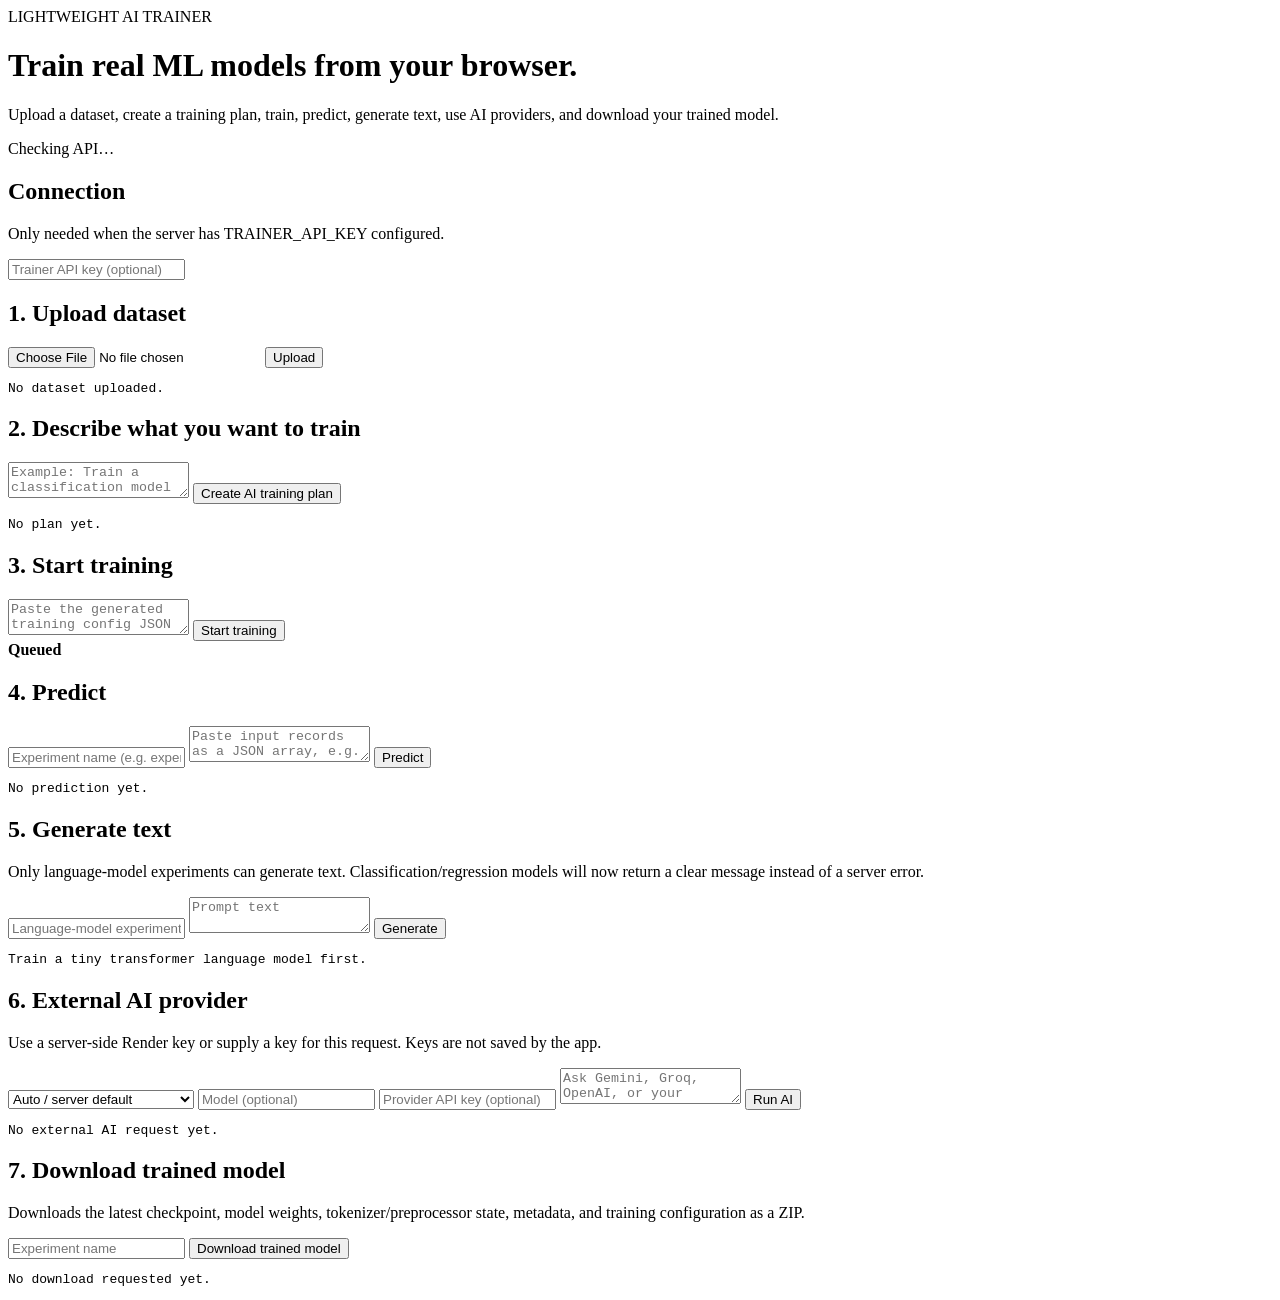
==== web-overrides/index.html @ 5c019776 "Add AI provider and model download UI" ====
<!doctype html>
<html lang="en">
<head>
  <meta charset="utf-8">
  <meta name="viewport" content="width=device-width,initial-scale=1">
  <title>Lightweight AI Trainer</title>
  <link rel="stylesheet" href="/styles.css">
</head>
<body>
  <header class="top">
    <div>
      <div class="eyebrow">LIGHTWEIGHT AI TRAINER</div>
      <h1>Train real ML models from your browser.</h1>
      <p class="sub">Upload a dataset, create a training plan, train, predict, generate text, use AI providers, and download your trained model.</p>
    </div>
    <span id="health" class="pill">Checking API…</span>
  </header>

  <main>
    <section class="card">
      <h2>Connection</h2>
      <p class="sub">Only needed when the server has TRAINER_API_KEY configured.</p>
      <input id="apiKey" type="password" autocomplete="off" placeholder="Trainer API key (optional)">
    </section>

    <section class="card">
      <h2>1. Upload dataset</h2>
      <div class="upload">
        <input id="dataset" type="file" accept=".csv,.tsv,.json,.jsonl,.txt">
        <button onclick="uploadDataset()">Upload</button>
      </div>
      <pre id="uploadResult">No dataset uploaded.</pre>
    </section>

    <section class="card">
      <h2>2. Describe what you want to train</h2>
      <textarea id="prompt" placeholder="Example: Train a classification model to predict the label column from the text column."></textarea>
      <button onclick="makePlan()">Create AI training plan</button>
      <pre id="planResult">No plan yet.</pre>
    </section>

    <section class="card">
      <h2>3. Start training</h2>
      <textarea id="config" placeholder="Paste the generated training config JSON here"></textarea>
      <button onclick="startTraining()">Start training</button>
      <div id="jobBox" class="job hidden">
        <div class="jobhead"><b id="jobStatus">Queued</b><span id="jobId"></span></div>
        <pre id="jobResult"></pre>
      </div>
    </section>

    <section class="card">
      <h2>4. Predict</h2>
      <input id="predictExperiment" type="text" placeholder="Experiment name (e.g. experiment)">
      <textarea id="predictRecords" placeholder='Paste input records as a JSON array, e.g. [{"text":"What is the largest planet?"}]'></textarea>
      <button onclick="runPrediction()">Predict</button>
      <pre id="predictResult">No prediction yet.</pre>
    </section>

    <section class="card">
      <h2>5. Generate text</h2>
      <p class="sub">Only language-model experiments can generate text. Classification/regression models will now return a clear message instead of a server error.</p>
      <input id="generateExperiment" type="text" placeholder="Language-model experiment name">
      <textarea id="generatePrompt" placeholder="Prompt text"></textarea>
      <button onclick="runGeneration()">Generate</button>
      <pre id="generateResult">Train a tiny transformer language model first.</pre>
    </section>

    <section class="card">
      <h2>6. External AI provider</h2>
      <p class="sub">Use a server-side Render key or supply a key for this request. Keys are not saved by the app.</p>
      <select id="aiProvider">
        <option value="auto">Auto / server default</option>
        <option value="gemini">Google Gemini</option>
        <option value="groq">Groq</option>
        <option value="openai">OpenAI</option>
        <option value="custom">Custom OpenAI-compatible</option>
      </select>
      <input id="aiModel" type="text" placeholder="Model (optional)">
      <input id="aiKey" type="password" autocomplete="off" placeholder="Provider API key (optional)">
      <textarea id="aiPrompt" placeholder="Ask Gemini, Groq, OpenAI, or your compatible provider anything..."></textarea>
      <button onclick="runAI()">Run AI</button>
      <pre id="aiResult">No external AI request yet.</pre>
    </section>

    <section class="card">
      <h2>7. Download trained model</h2>
      <p class="sub">Downloads the latest checkpoint, model weights, tokenizer/preprocessor state, metadata, and training configuration as a ZIP.</p>
      <input id="downloadExperiment" type="text" placeholder="Experiment name">
      <button onclick="downloadModel()">Download trained model</button>
      <pre id="downloadResult">No download requested yet.</pre>
    </section>
  </main>
  <script src="/app.js"></script>
</body>
</html>
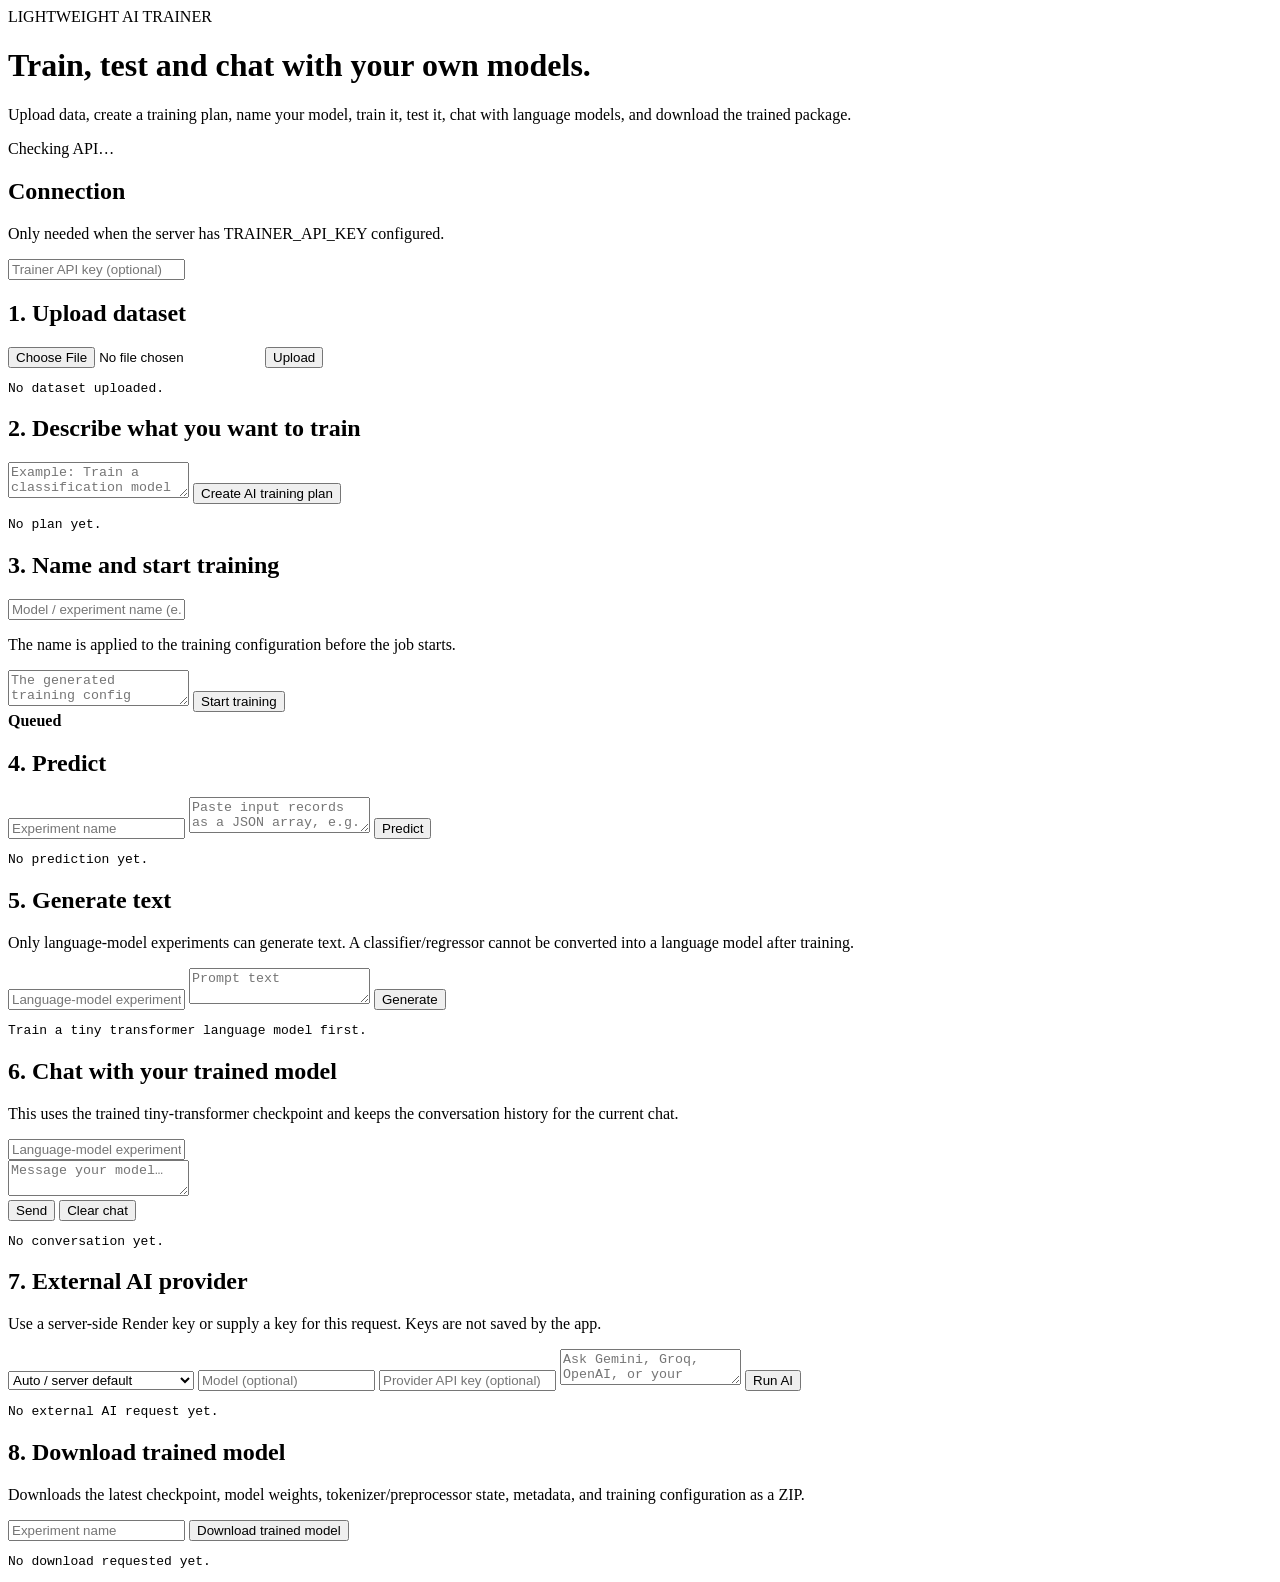
==== commit 0766854d: "Add model naming and trained-model chat UI" ====
--- a/web-overrides/index.html
+++ b/web-overrides/index.html
@@ -10,8 +10,8 @@
   <header class="top">
     <div>
       <div class="eyebrow">LIGHTWEIGHT AI TRAINER</div>
-      <h1>Train real ML models from your browser.</h1>
-      <p class="sub">Upload a dataset, create a training plan, train, predict, generate text, use AI providers, and download your trained model.</p>
+      <h1>Train, test and chat with your own models.</h1>
+      <p class="sub">Upload data, create a training plan, name your model, train it, test it, chat with language models, and download the trained package.</p>
     </div>
     <span id="health" class="pill">Checking API…</span>
   </header>
@@ -34,14 +34,16 @@
 
     <section class="card">
       <h2>2. Describe what you want to train</h2>
-      <textarea id="prompt" placeholder="Example: Train a classification model to predict the label column from the text column."></textarea>
+      <textarea id="prompt" placeholder="Example: Train a classification model to predict the label column from the text column. For a chatbot-style model, describe that you want conversational text generation."></textarea>
       <button onclick="makePlan()">Create AI training plan</button>
       <pre id="planResult">No plan yet.</pre>
     </section>
 
     <section class="card">
-      <h2>3. Start training</h2>
-      <textarea id="config" placeholder="Paste the generated training config JSON here"></textarea>
+      <h2>3. Name and start training</h2>
+      <input id="modelName" type="text" maxlength="120" placeholder="Model / experiment name (e.g. my-assistant-v1)">
+      <p class="sub">The name is applied to the training configuration before the job starts.</p>
+      <textarea id="config" placeholder="The generated training config appears here. You can review or edit it before training."></textarea>
       <button onclick="startTraining()">Start training</button>
       <div id="jobBox" class="job hidden">
         <div class="jobhead"><b id="jobStatus">Queued</b><span id="jobId"></span></div>
@@ -51,7 +53,7 @@
 
     <section class="card">
       <h2>4. Predict</h2>
-      <input id="predictExperiment" type="text" placeholder="Experiment name (e.g. experiment)">
+      <input id="predictExperiment" type="text" placeholder="Experiment name">
       <textarea id="predictRecords" placeholder='Paste input records as a JSON array, e.g. [{"text":"What is the largest planet?"}]'></textarea>
       <button onclick="runPrediction()">Predict</button>
       <pre id="predictResult">No prediction yet.</pre>
@@ -59,7 +61,7 @@
 
     <section class="card">
       <h2>5. Generate text</h2>
-      <p class="sub">Only language-model experiments can generate text. Classification/regression models will now return a clear message instead of a server error.</p>
+      <p class="sub">Only language-model experiments can generate text. A classifier/regressor cannot be converted into a language model after training.</p>
       <input id="generateExperiment" type="text" placeholder="Language-model experiment name">
       <textarea id="generatePrompt" placeholder="Prompt text"></textarea>
       <button onclick="runGeneration()">Generate</button>
@@ -67,7 +69,20 @@
     </section>
 
     <section class="card">
-      <h2>6. External AI provider</h2>
+      <h2>6. Chat with your trained model</h2>
+      <p class="sub">This uses the trained tiny-transformer checkpoint and keeps the conversation history for the current chat.</p>
+      <input id="chatExperiment" type="text" placeholder="Language-model experiment name">
+      <div id="chatMessages" class="chat" aria-live="polite"></div>
+      <textarea id="chatInput" placeholder="Message your model…" onkeydown="handleChatKey(event)"></textarea>
+      <div class="row">
+        <button onclick="sendChat()">Send</button>
+        <button class="secondary" onclick="clearChat()">Clear chat</button>
+      </div>
+      <pre id="chatResult">No conversation yet.</pre>
+    </section>
+
+    <section class="card">
+      <h2>7. External AI provider</h2>
       <p class="sub">Use a server-side Render key or supply a key for this request. Keys are not saved by the app.</p>
       <select id="aiProvider">
         <option value="auto">Auto / server default</option>
@@ -84,7 +99,7 @@
     </section>
 
     <section class="card">
-      <h2>7. Download trained model</h2>
+      <h2>8. Download trained model</h2>
       <p class="sub">Downloads the latest checkpoint, model weights, tokenizer/preprocessor state, metadata, and training configuration as a ZIP.</p>
       <input id="downloadExperiment" type="text" placeholder="Experiment name">
       <button onclick="downloadModel()">Download trained model</button>
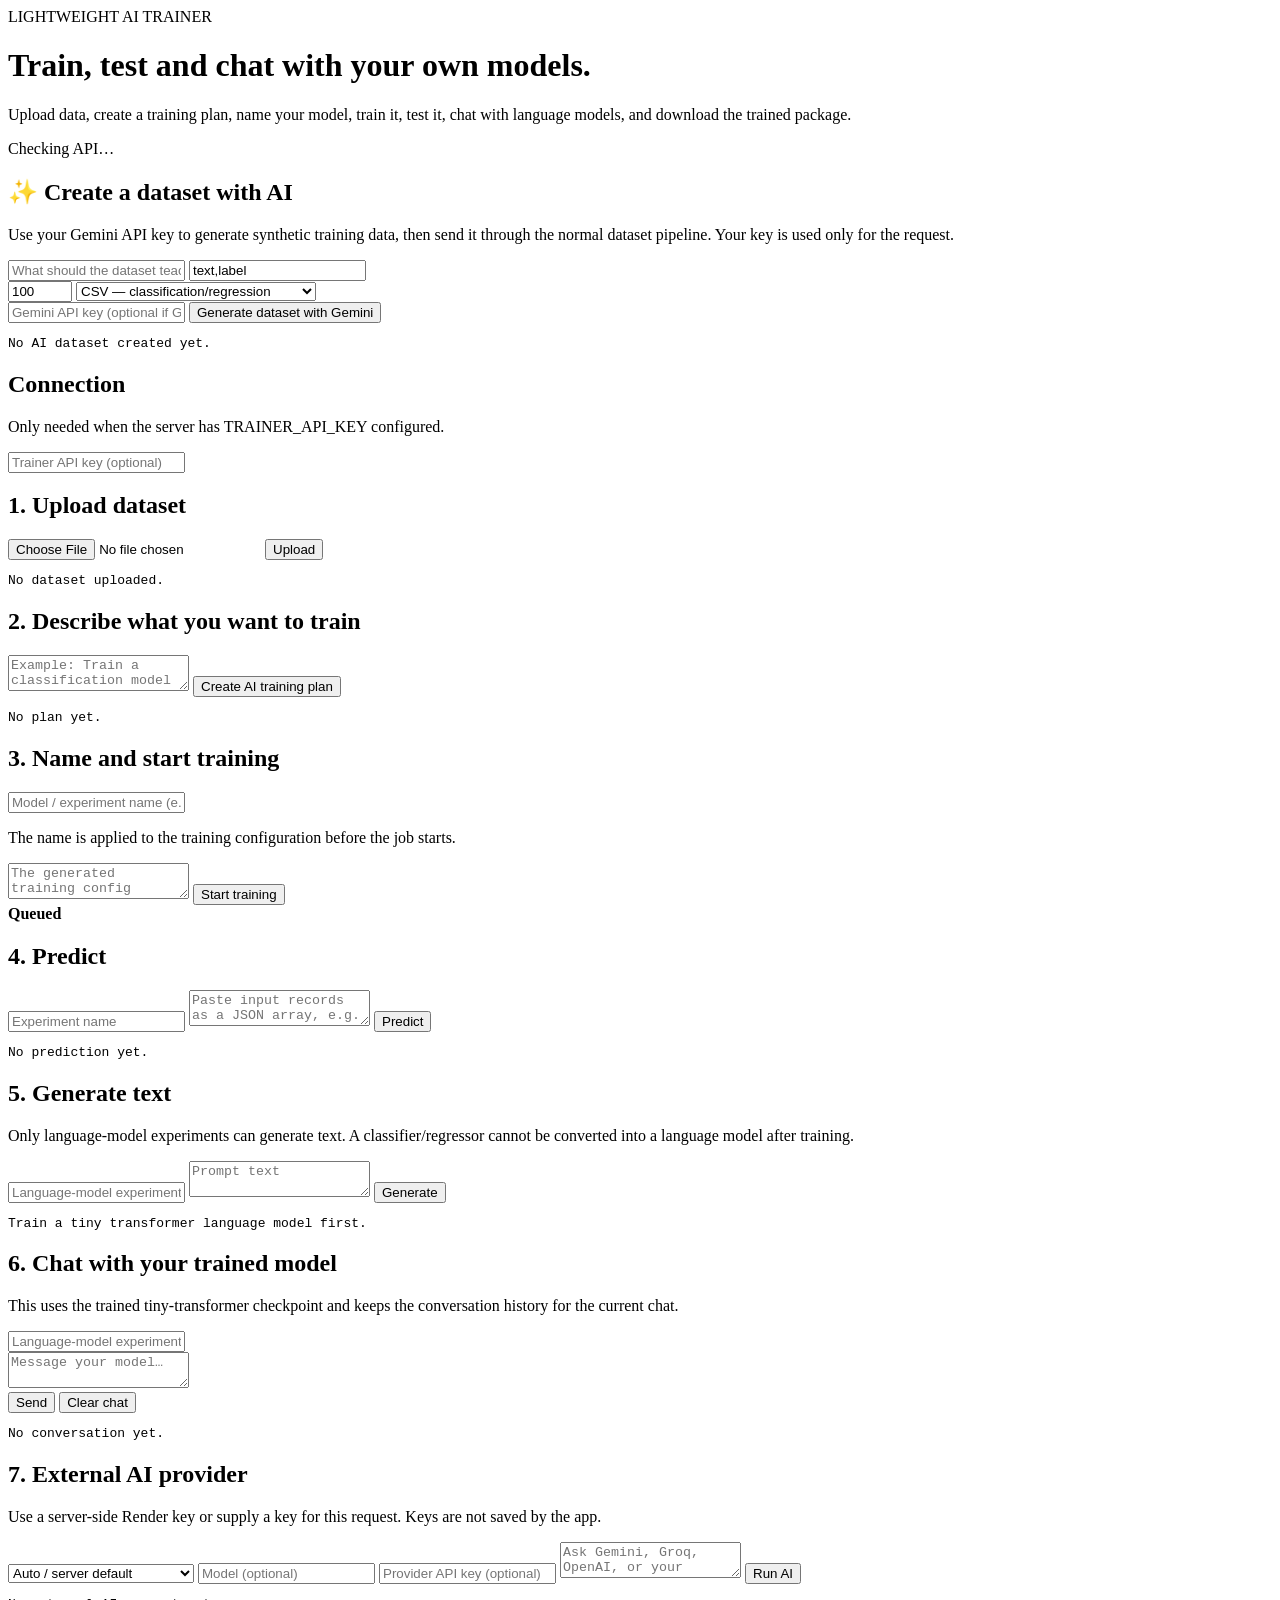
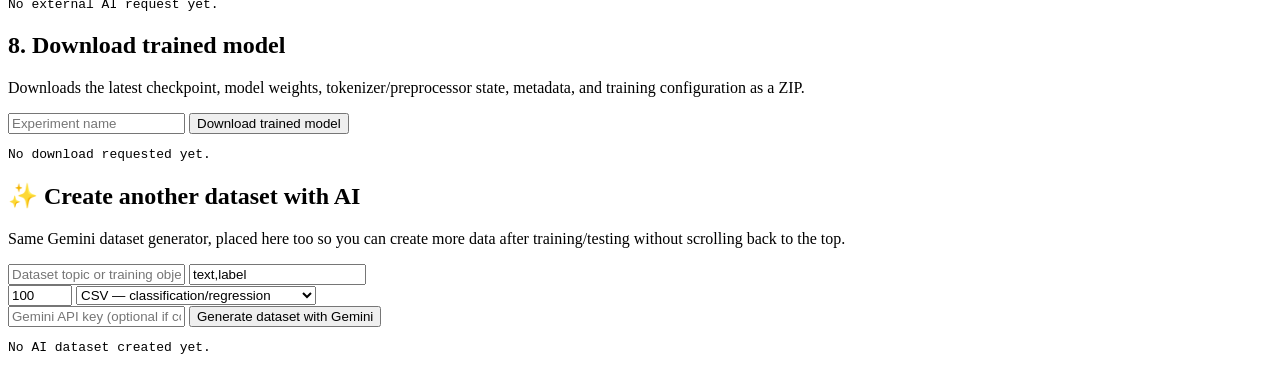
==== commit cafb612b: "Add AI dataset creator at top and bottom of trainer UI" ====
--- a/web-overrides/index.html
+++ b/web-overrides/index.html
@@ -17,6 +17,24 @@
   </header>
 
   <main>
+    <section class="card dataset-ai">
+      <h2>✨ Create a dataset with AI</h2>
+      <p class="sub">Use your Gemini API key to generate synthetic training data, then send it through the normal dataset pipeline. Your key is used only for the request.</p>
+      <input id="datasetTopic" type="text" maxlength="1000" placeholder="What should the dataset teach? e.g. customer support questions and helpful answers">
+      <input id="datasetColumns" type="text" maxlength="2000" value="text,label" placeholder="Columns, comma separated (e.g. text,label)">
+      <div class="row">
+        <input id="datasetRows" type="number" min="5" max="5000" value="100" placeholder="Rows">
+        <select id="datasetFormat">
+          <option value="csv">CSV — classification/regression</option>
+          <option value="jsonl">JSONL — structured data</option>
+          <option value="txt">TXT — language-model/chat training</option>
+        </select>
+      </div>
+      <input id="datasetGeminiKey" type="password" autocomplete="off" placeholder="Gemini API key (optional if GEMINI_API_KEY is set on Render)">
+      <button onclick="generateDataset()">Generate dataset with Gemini</button>
+      <pre id="datasetAIResult">No AI dataset created yet.</pre>
+    </section>
+
     <section class="card">
       <h2>Connection</h2>
       <p class="sub">Only needed when the server has TRAINER_API_KEY configured.</p>
@@ -105,6 +123,24 @@
       <button onclick="downloadModel()">Download trained model</button>
       <pre id="downloadResult">No download requested yet.</pre>
     </section>
+
+    <section class="card dataset-ai bottom-dataset">
+      <h2>✨ Create another dataset with AI</h2>
+      <p class="sub">Same Gemini dataset generator, placed here too so you can create more data after training/testing without scrolling back to the top.</p>
+      <input id="datasetTopicBottom" type="text" maxlength="1000" placeholder="Dataset topic or training objective">
+      <input id="datasetColumnsBottom" type="text" maxlength="2000" value="text,label" placeholder="Columns, comma separated">
+      <div class="row">
+        <input id="datasetRowsBottom" type="number" min="5" max="5000" value="100" placeholder="Rows">
+        <select id="datasetFormatBottom">
+          <option value="csv">CSV — classification/regression</option>
+          <option value="jsonl">JSONL — structured data</option>
+          <option value="txt">TXT — language-model/chat training</option>
+        </select>
+      </div>
+      <input id="datasetGeminiKeyBottom" type="password" autocomplete="off" placeholder="Gemini API key (optional if configured on Render)">
+      <button onclick="generateDataset(true)">Generate dataset with Gemini</button>
+      <pre id="datasetAIResultBottom">No AI dataset created yet.</pre>
+    </section>
   </main>
   <script src="/app.js"></script>
 </body>
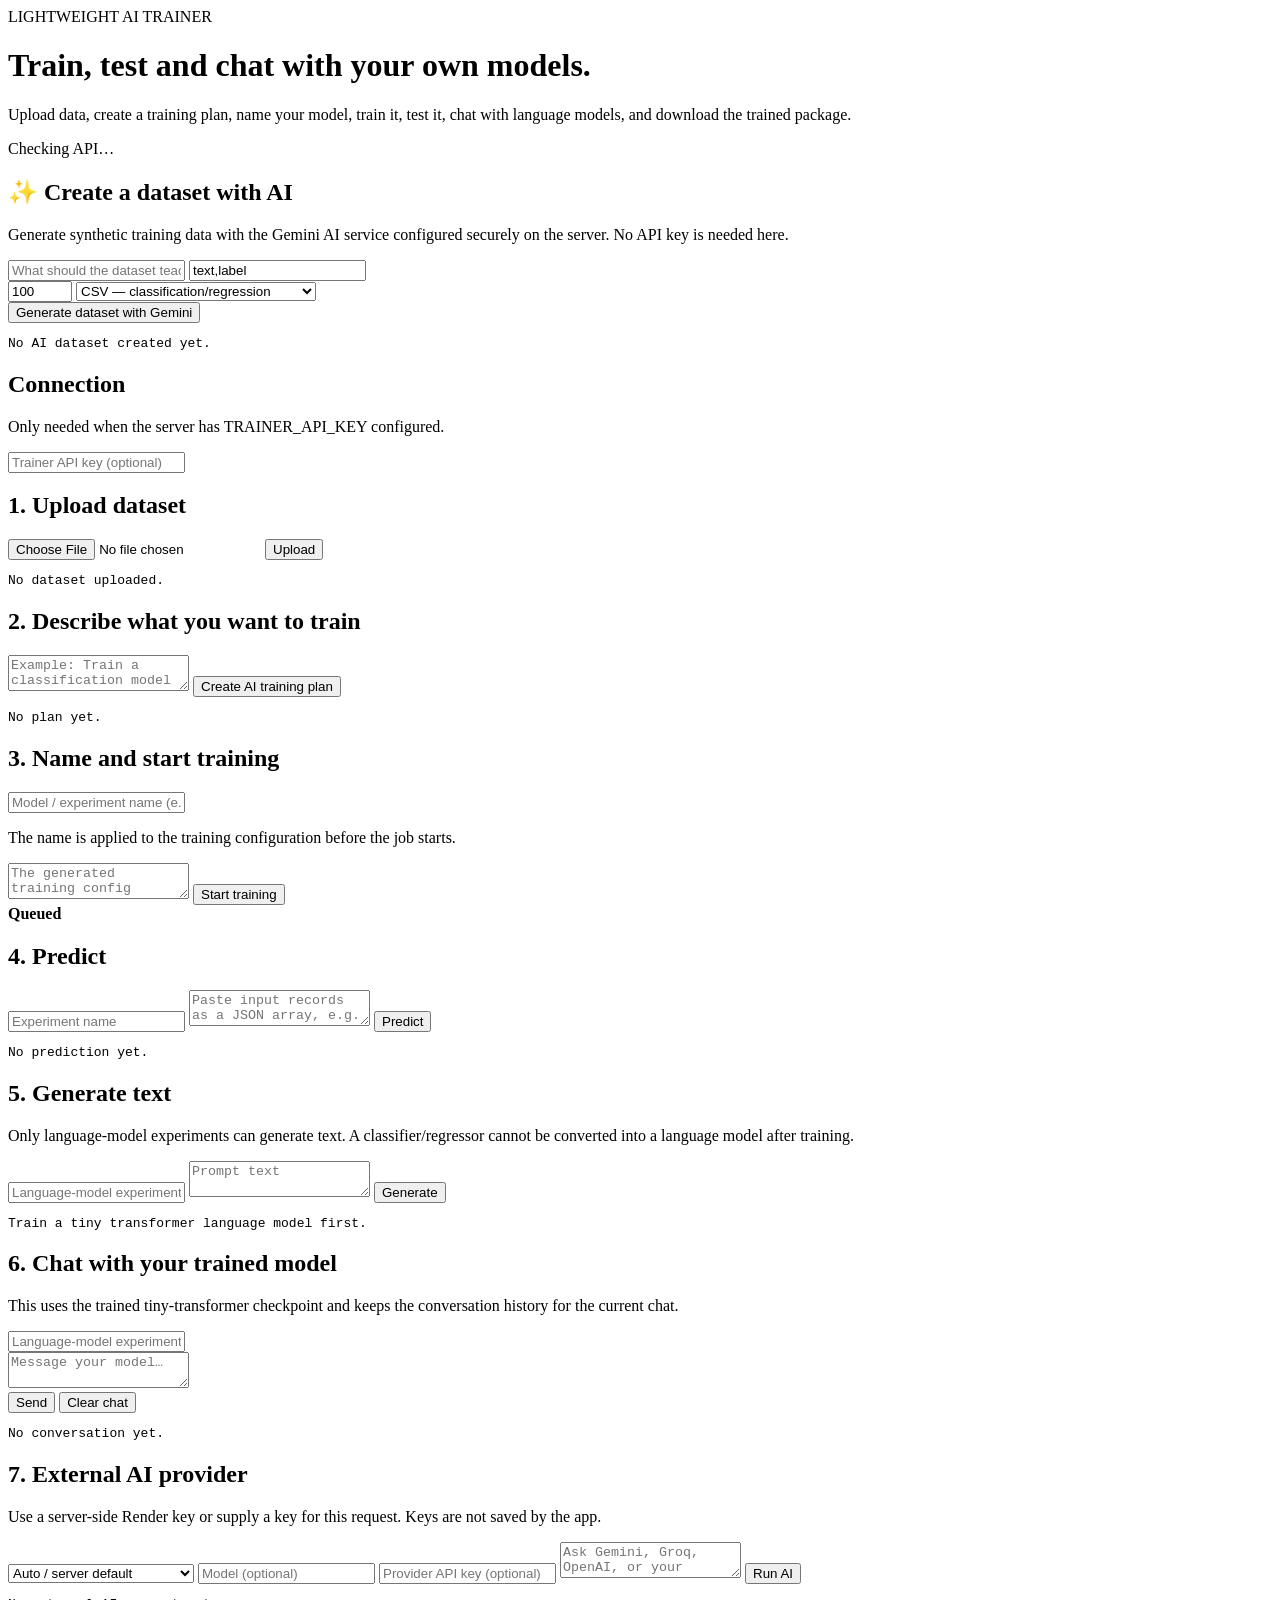
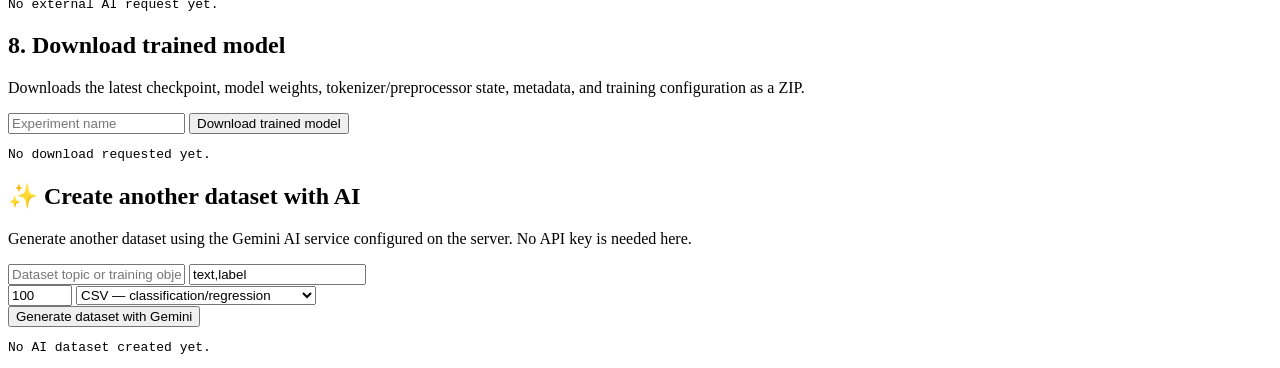
==== commit 1a06999f: "Remove Gemini key inputs from dataset creator" ====
--- a/web-overrides/index.html
+++ b/web-overrides/index.html
@@ -19,7 +19,7 @@
   <main>
     <section class="card dataset-ai">
       <h2>✨ Create a dataset with AI</h2>
-      <p class="sub">Use your Gemini API key to generate synthetic training data, then send it through the normal dataset pipeline. Your key is used only for the request.</p>
+      <p class="sub">Generate synthetic training data with the Gemini AI service configured securely on the server. No API key is needed here.</p>
       <input id="datasetTopic" type="text" maxlength="1000" placeholder="What should the dataset teach? e.g. customer support questions and helpful answers">
       <input id="datasetColumns" type="text" maxlength="2000" value="text,label" placeholder="Columns, comma separated (e.g. text,label)">
       <div class="row">
@@ -30,7 +30,6 @@
           <option value="txt">TXT — language-model/chat training</option>
         </select>
       </div>
-      <input id="datasetGeminiKey" type="password" autocomplete="off" placeholder="Gemini API key (optional if GEMINI_API_KEY is set on Render)">
       <button onclick="generateDataset()">Generate dataset with Gemini</button>
       <pre id="datasetAIResult">No AI dataset created yet.</pre>
     </section>
@@ -126,7 +125,7 @@
 
     <section class="card dataset-ai bottom-dataset">
       <h2>✨ Create another dataset with AI</h2>
-      <p class="sub">Same Gemini dataset generator, placed here too so you can create more data after training/testing without scrolling back to the top.</p>
+      <p class="sub">Generate another dataset using the Gemini AI service configured on the server. No API key is needed here.</p>
       <input id="datasetTopicBottom" type="text" maxlength="1000" placeholder="Dataset topic or training objective">
       <input id="datasetColumnsBottom" type="text" maxlength="2000" value="text,label" placeholder="Columns, comma separated">
       <div class="row">
@@ -137,11 +136,10 @@
           <option value="txt">TXT — language-model/chat training</option>
         </select>
       </div>
-      <input id="datasetGeminiKeyBottom" type="password" autocomplete="off" placeholder="Gemini API key (optional if configured on Render)">
       <button onclick="generateDataset(true)">Generate dataset with Gemini</button>
       <pre id="datasetAIResultBottom">No AI dataset created yet.</pre>
     </section>
   </main>
-  <script src="/app.js"></script>
+  <script src="/app.js?v=20260903"></script>
 </body>
 </html>
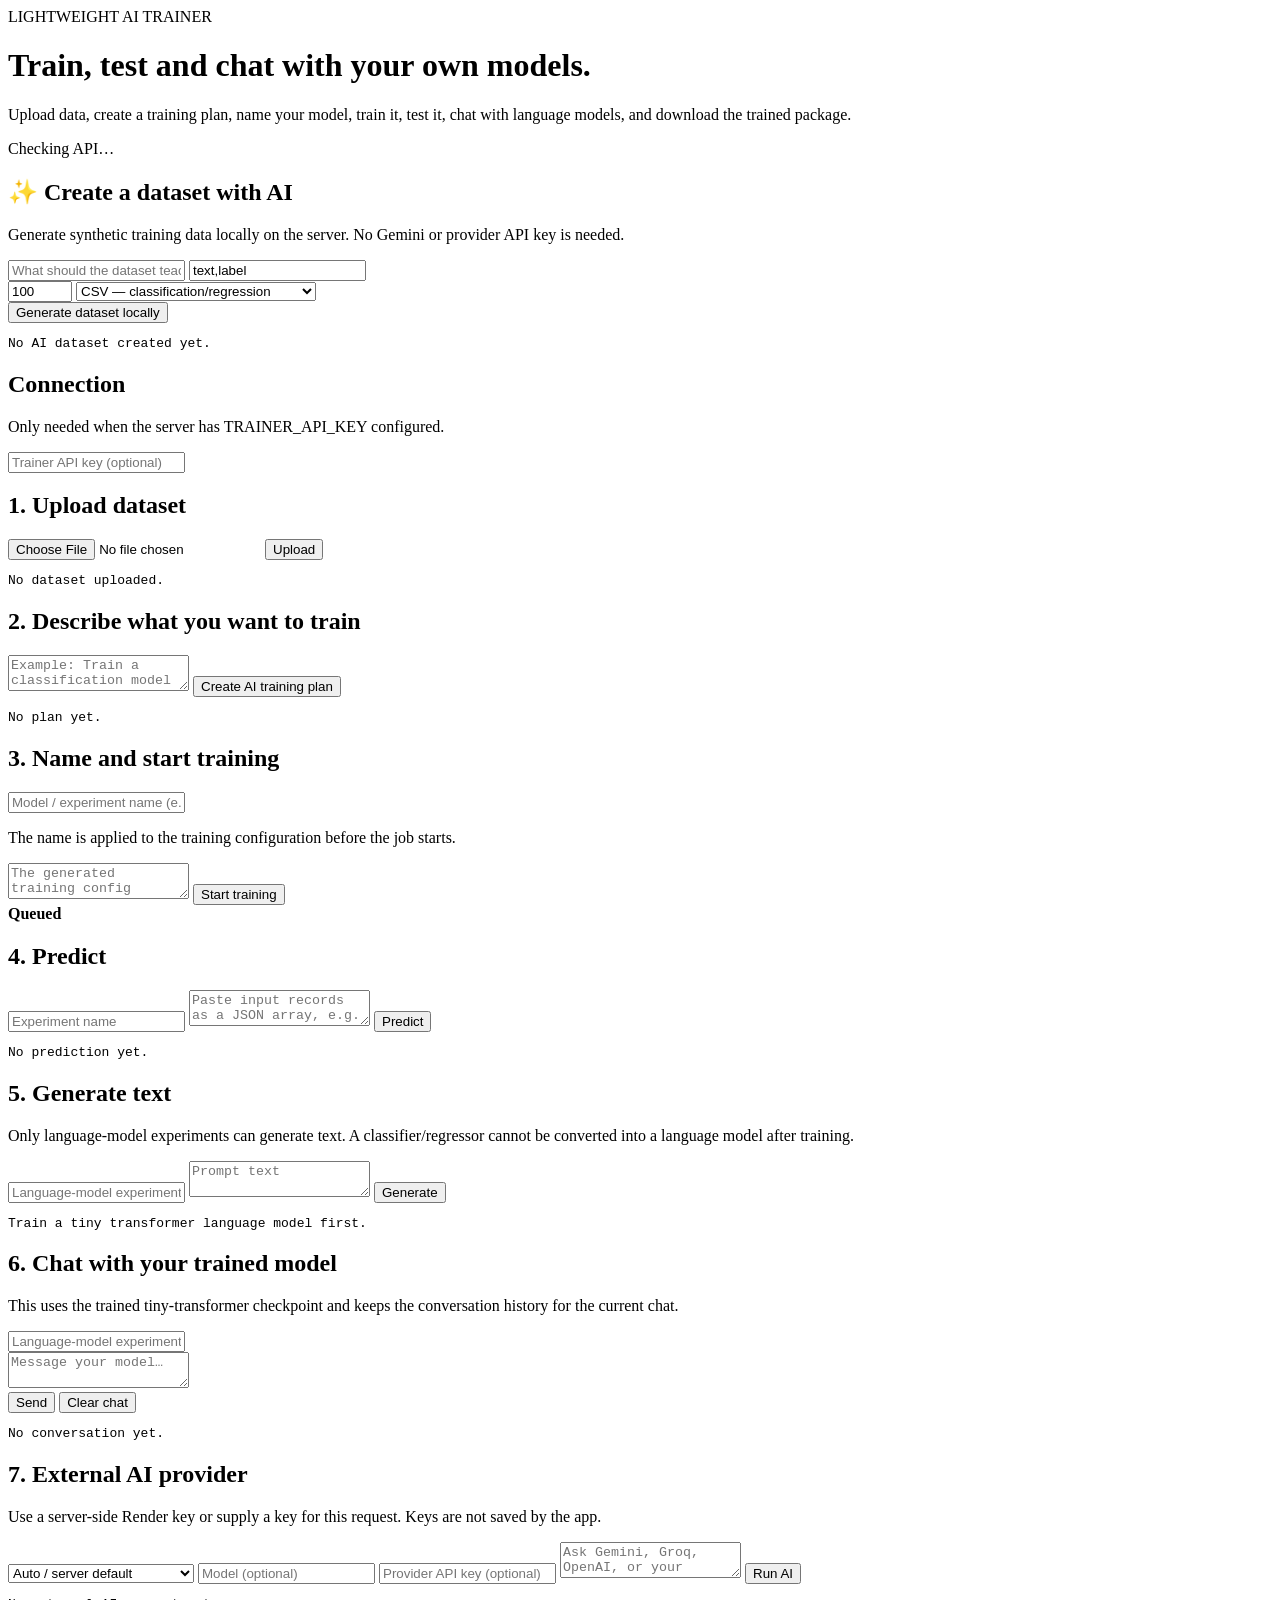
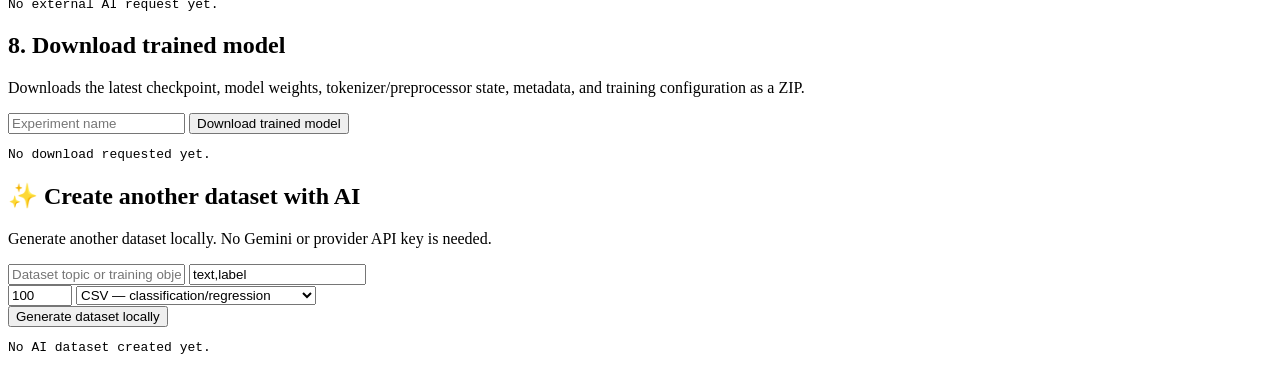
==== commit c0e73e2d: "Fix dataset creator UI wording" ====
--- a/web-overrides/index.html
+++ b/web-overrides/index.html
@@ -19,7 +19,7 @@
   <main>
     <section class="card dataset-ai">
       <h2>✨ Create a dataset with AI</h2>
-      <p class="sub">Generate synthetic training data with the Gemini AI service configured securely on the server. No API key is needed here.</p>
+      <p class="sub">Generate synthetic training data locally on the server. No Gemini or provider API key is needed.</p>
       <input id="datasetTopic" type="text" maxlength="1000" placeholder="What should the dataset teach? e.g. customer support questions and helpful answers">
       <input id="datasetColumns" type="text" maxlength="2000" value="text,label" placeholder="Columns, comma separated (e.g. text,label)">
       <div class="row">
@@ -30,7 +30,7 @@
           <option value="txt">TXT — language-model/chat training</option>
         </select>
       </div>
-      <button onclick="generateDataset()">Generate dataset with Gemini</button>
+      <button onclick="generateDataset()">Generate dataset locally</button>
       <pre id="datasetAIResult">No AI dataset created yet.</pre>
     </section>
 
@@ -125,7 +125,7 @@
 
     <section class="card dataset-ai bottom-dataset">
       <h2>✨ Create another dataset with AI</h2>
-      <p class="sub">Generate another dataset using the Gemini AI service configured on the server. No API key is needed here.</p>
+      <p class="sub">Generate another dataset locally. No Gemini or provider API key is needed.</p>
       <input id="datasetTopicBottom" type="text" maxlength="1000" placeholder="Dataset topic or training objective">
       <input id="datasetColumnsBottom" type="text" maxlength="2000" value="text,label" placeholder="Columns, comma separated">
       <div class="row">
@@ -136,10 +136,10 @@
           <option value="txt">TXT — language-model/chat training</option>
         </select>
       </div>
-      <button onclick="generateDataset(true)">Generate dataset with Gemini</button>
+      <button onclick="generateDataset(true)">Generate dataset locally</button>
       <pre id="datasetAIResultBottom">No AI dataset created yet.</pre>
     </section>
   </main>
   <script src="/app.js?v=20260903"></script>
 </body>
-</html>
+</html>
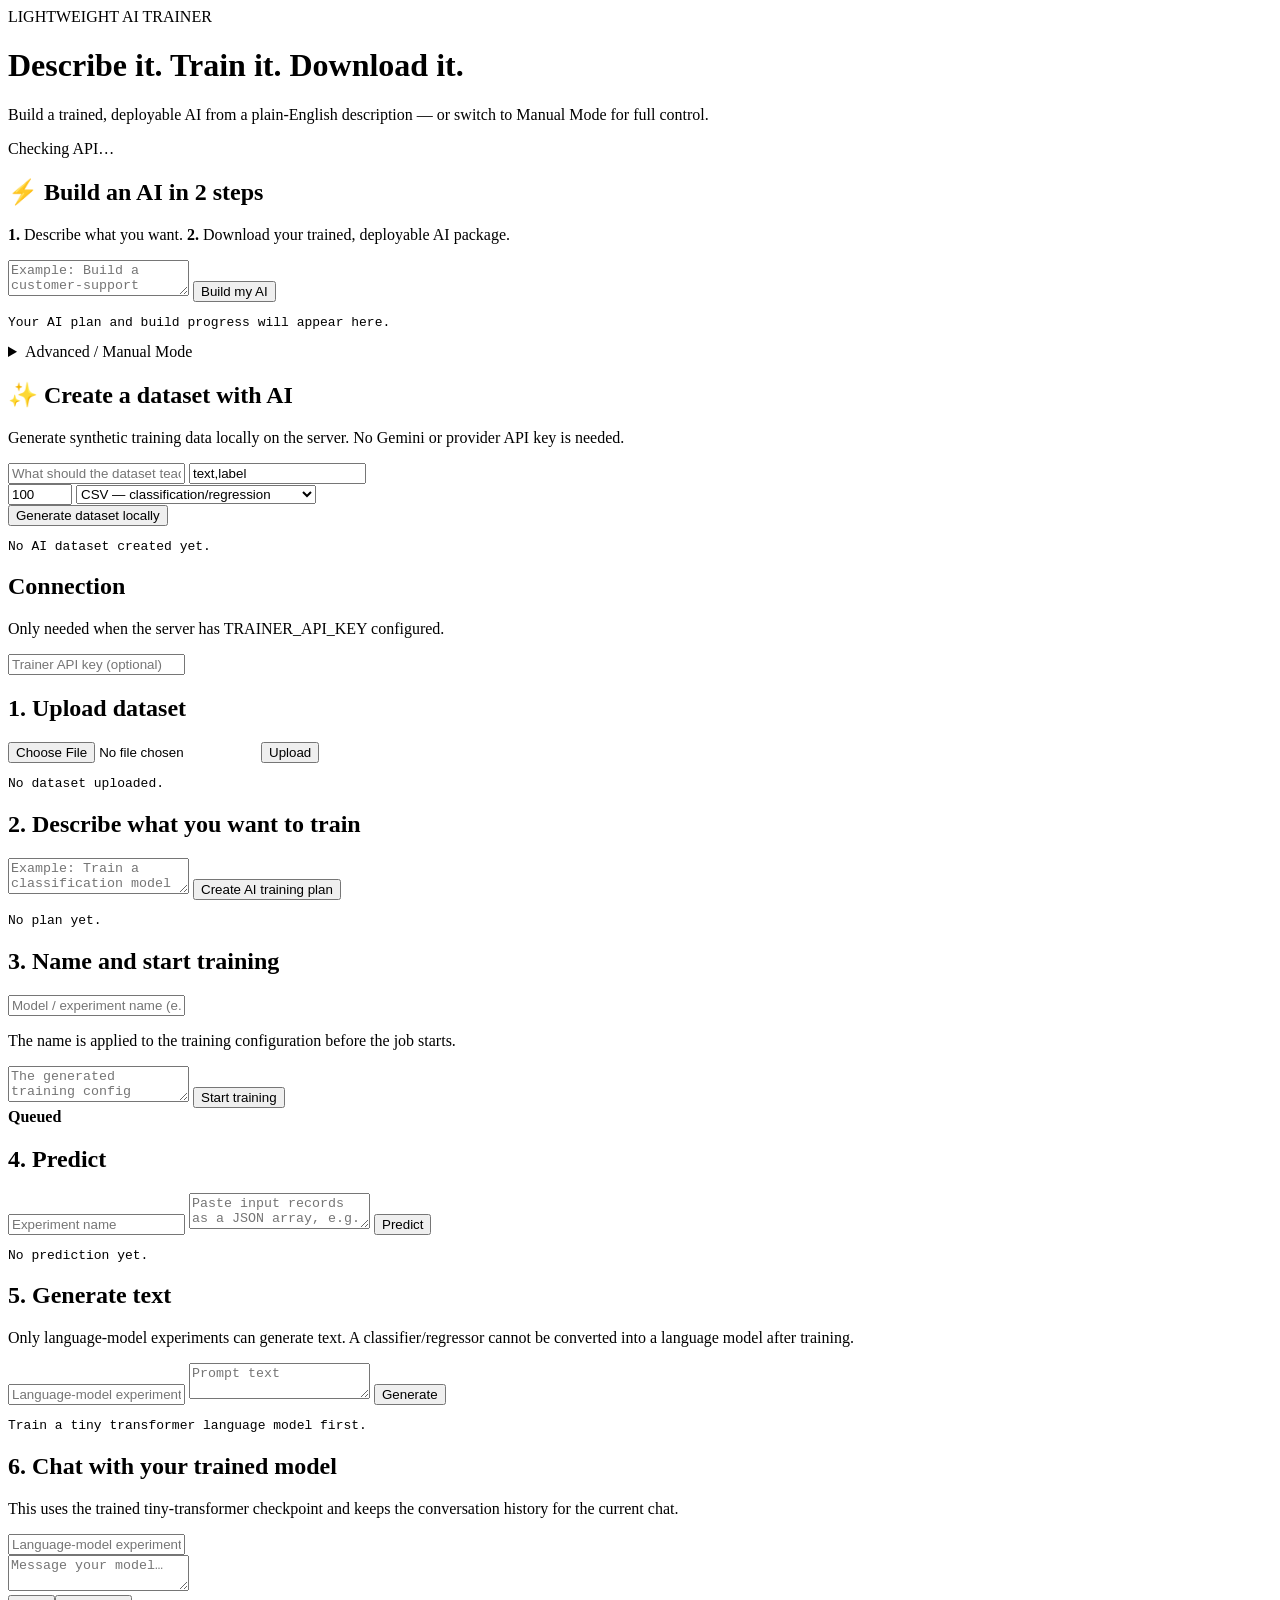
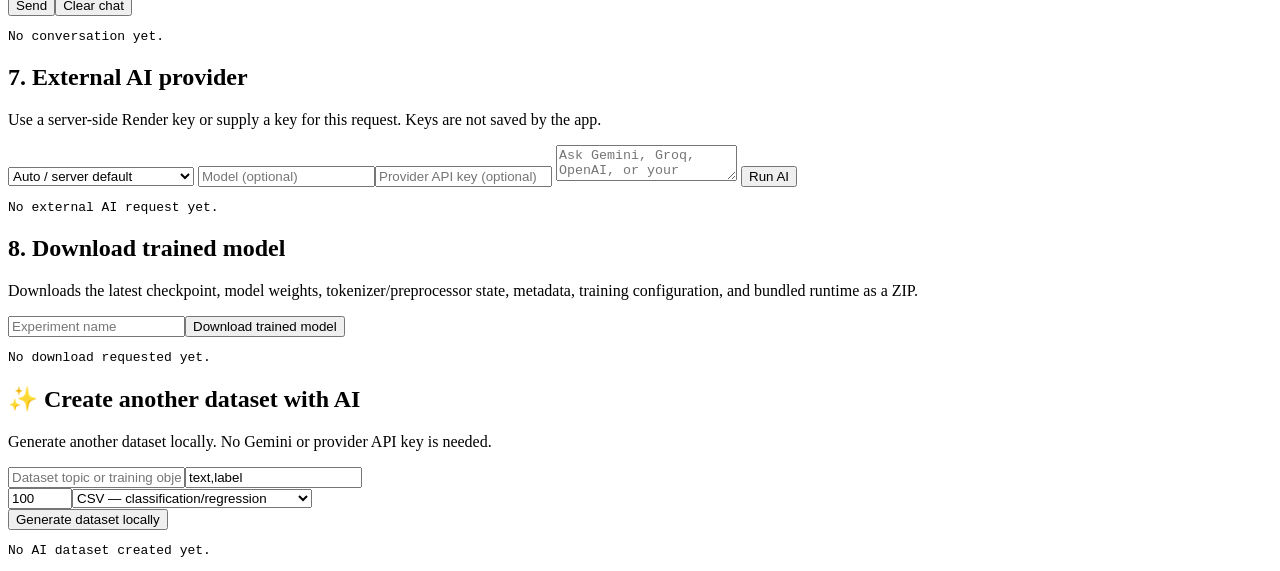
==== commit f0a7a7c1: "Make automatic two-step workflow the primary experience" ====
--- a/web-overrides/index.html
+++ b/web-overrides/index.html
@@ -5,18 +5,32 @@
   <meta name="viewport" content="width=device-width,initial-scale=1">
   <title>Lightweight AI Trainer</title>
   <link rel="stylesheet" href="/styles.css">
+  <link rel="stylesheet" href="/auto.css?v=20260903">
 </head>
 <body>
   <header class="top">
     <div>
       <div class="eyebrow">LIGHTWEIGHT AI TRAINER</div>
-      <h1>Train, test and chat with your own models.</h1>
-      <p class="sub">Upload data, create a training plan, name your model, train it, test it, chat with language models, and download the trained package.</p>
+      <h1>Describe it. Train it. Download it.</h1>
+      <p class="sub">Build a trained, deployable AI from a plain-English description — or switch to Manual Mode for full control.</p>
     </div>
     <span id="health" class="pill">Checking API…</span>
   </header>
 
   <main>
+    <section id="autoMode" class="card">
+      <h2>⚡ Build an AI in 2 steps</h2>
+      <p class="auto-help"><b>1.</b> Describe what you want. <b>2.</b> Download your trained, deployable AI package.</p>
+      <textarea id="autoPrompt" placeholder="Example: Build a customer-support chatbot for my product. It should answer common questions conversationally and be easy to deploy."></textarea>
+      <button id="autoBuild" type="button">Build my AI</button>
+      <div id="autoStatus" role="status" aria-live="polite"></div>
+      <pre id="autoResult" class="auto-result">Your AI plan and build progress will appear here.</pre>
+      <a id="autoDownload" class="button" hidden download>Download deployable AI</a>
+      <details class="advanced-toggle"><summary>Advanced / Manual Mode</summary>
+        <p class="sub">Keep using the complete manual workflow below for custom datasets, training settings, predictions, external providers, and language-model chat.</p>
+      </details>
+    </section>
+
     <section class="card dataset-ai">
       <h2>✨ Create a dataset with AI</h2>
       <p class="sub">Generate synthetic training data locally on the server. No Gemini or provider API key is needed.</p>
@@ -42,10 +56,7 @@
 
     <section class="card">
       <h2>1. Upload dataset</h2>
-      <div class="upload">
-        <input id="dataset" type="file" accept=".csv,.tsv,.json,.jsonl,.txt">
-        <button onclick="uploadDataset()">Upload</button>
-      </div>
+      <div class="upload"><input id="dataset" type="file" accept=".csv,.tsv,.json,.jsonl,.txt"><button onclick="uploadDataset()">Upload</button></div>
       <pre id="uploadResult">No dataset uploaded.</pre>
     </section>
 
@@ -62,18 +73,14 @@
       <p class="sub">The name is applied to the training configuration before the job starts.</p>
       <textarea id="config" placeholder="The generated training config appears here. You can review or edit it before training."></textarea>
       <button onclick="startTraining()">Start training</button>
-      <div id="jobBox" class="job hidden">
-        <div class="jobhead"><b id="jobStatus">Queued</b><span id="jobId"></span></div>
-        <pre id="jobResult"></pre>
-      </div>
+      <div id="jobBox" class="job hidden"><div class="jobhead"><b id="jobStatus">Queued</b><span id="jobId"></span></div><pre id="jobResult"></pre></div>
     </section>
 
     <section class="card">
       <h2>4. Predict</h2>
       <input id="predictExperiment" type="text" placeholder="Experiment name">
       <textarea id="predictRecords" placeholder='Paste input records as a JSON array, e.g. [{"text":"What is the largest planet?"}]'></textarea>
-      <button onclick="runPrediction()">Predict</button>
-      <pre id="predictResult">No prediction yet.</pre>
+      <button onclick="runPrediction()">Predict</button><pre id="predictResult">No prediction yet.</pre>
     </section>
 
     <section class="card">
@@ -81,8 +88,7 @@
       <p class="sub">Only language-model experiments can generate text. A classifier/regressor cannot be converted into a language model after training.</p>
       <input id="generateExperiment" type="text" placeholder="Language-model experiment name">
       <textarea id="generatePrompt" placeholder="Prompt text"></textarea>
-      <button onclick="runGeneration()">Generate</button>
-      <pre id="generateResult">Train a tiny transformer language model first.</pre>
+      <button onclick="runGeneration()">Generate</button><pre id="generateResult">Train a tiny transformer language model first.</pre>
     </section>
 
     <section class="card">
@@ -91,55 +97,35 @@
       <input id="chatExperiment" type="text" placeholder="Language-model experiment name">
       <div id="chatMessages" class="chat" aria-live="polite"></div>
       <textarea id="chatInput" placeholder="Message your model…" onkeydown="handleChatKey(event)"></textarea>
-      <div class="row">
-        <button onclick="sendChat()">Send</button>
-        <button class="secondary" onclick="clearChat()">Clear chat</button>
-      </div>
+      <div class="row"><button onclick="sendChat()">Send</button><button class="secondary" onclick="clearChat()">Clear chat</button></div>
       <pre id="chatResult">No conversation yet.</pre>
     </section>
 
     <section class="card">
       <h2>7. External AI provider</h2>
       <p class="sub">Use a server-side Render key or supply a key for this request. Keys are not saved by the app.</p>
-      <select id="aiProvider">
-        <option value="auto">Auto / server default</option>
-        <option value="gemini">Google Gemini</option>
-        <option value="groq">Groq</option>
-        <option value="openai">OpenAI</option>
-        <option value="custom">Custom OpenAI-compatible</option>
-      </select>
-      <input id="aiModel" type="text" placeholder="Model (optional)">
-      <input id="aiKey" type="password" autocomplete="off" placeholder="Provider API key (optional)">
+      <select id="aiProvider"><option value="auto">Auto / server default</option><option value="gemini">Google Gemini</option><option value="groq">Groq</option><option value="openai">OpenAI</option><option value="custom">Custom OpenAI-compatible</option></select>
+      <input id="aiModel" type="text" placeholder="Model (optional)"><input id="aiKey" type="password" autocomplete="off" placeholder="Provider API key (optional)">
       <textarea id="aiPrompt" placeholder="Ask Gemini, Groq, OpenAI, or your compatible provider anything..."></textarea>
-      <button onclick="runAI()">Run AI</button>
-      <pre id="aiResult">No external AI request yet.</pre>
+      <button onclick="runAI()">Run AI</button><pre id="aiResult">No external AI request yet.</pre>
     </section>
 
     <section class="card">
       <h2>8. Download trained model</h2>
-      <p class="sub">Downloads the latest checkpoint, model weights, tokenizer/preprocessor state, metadata, and training configuration as a ZIP.</p>
-      <input id="downloadExperiment" type="text" placeholder="Experiment name">
-      <button onclick="downloadModel()">Download trained model</button>
+      <p class="sub">Downloads the latest checkpoint, model weights, tokenizer/preprocessor state, metadata, training configuration, and bundled runtime as a ZIP.</p>
+      <input id="downloadExperiment" type="text" placeholder="Experiment name"><button onclick="downloadModel()">Download trained model</button>
       <pre id="downloadResult">No download requested yet.</pre>
     </section>
 
     <section class="card dataset-ai bottom-dataset">
       <h2>✨ Create another dataset with AI</h2>
       <p class="sub">Generate another dataset locally. No Gemini or provider API key is needed.</p>
-      <input id="datasetTopicBottom" type="text" maxlength="1000" placeholder="Dataset topic or training objective">
-      <input id="datasetColumnsBottom" type="text" maxlength="2000" value="text,label" placeholder="Columns, comma separated">
-      <div class="row">
-        <input id="datasetRowsBottom" type="number" min="5" max="5000" value="100" placeholder="Rows">
-        <select id="datasetFormatBottom">
-          <option value="csv">CSV — classification/regression</option>
-          <option value="jsonl">JSONL — structured data</option>
-          <option value="txt">TXT — language-model/chat training</option>
-        </select>
-      </div>
-      <button onclick="generateDataset(true)">Generate dataset locally</button>
-      <pre id="datasetAIResultBottom">No AI dataset created yet.</pre>
+      <input id="datasetTopicBottom" type="text" maxlength="1000" placeholder="Dataset topic or training objective"><input id="datasetColumnsBottom" type="text" maxlength="2000" value="text,label" placeholder="Columns, comma separated">
+      <div class="row"><input id="datasetRowsBottom" type="number" min="5" max="5000" value="100" placeholder="Rows"><select id="datasetFormatBottom"><option value="csv">CSV — classification/regression</option><option value="jsonl">JSONL — structured data</option><option value="txt">TXT — language-model/chat training</option></select></div>
+      <button onclick="generateDataset(true)">Generate dataset locally</button><pre id="datasetAIResultBottom">No AI dataset created yet.</pre>
     </section>
   </main>
   <script src="/app.js?v=20260903"></script>
+  <script src="/auto.js?v=20260903"></script>
 </body>
-</html>+</html>
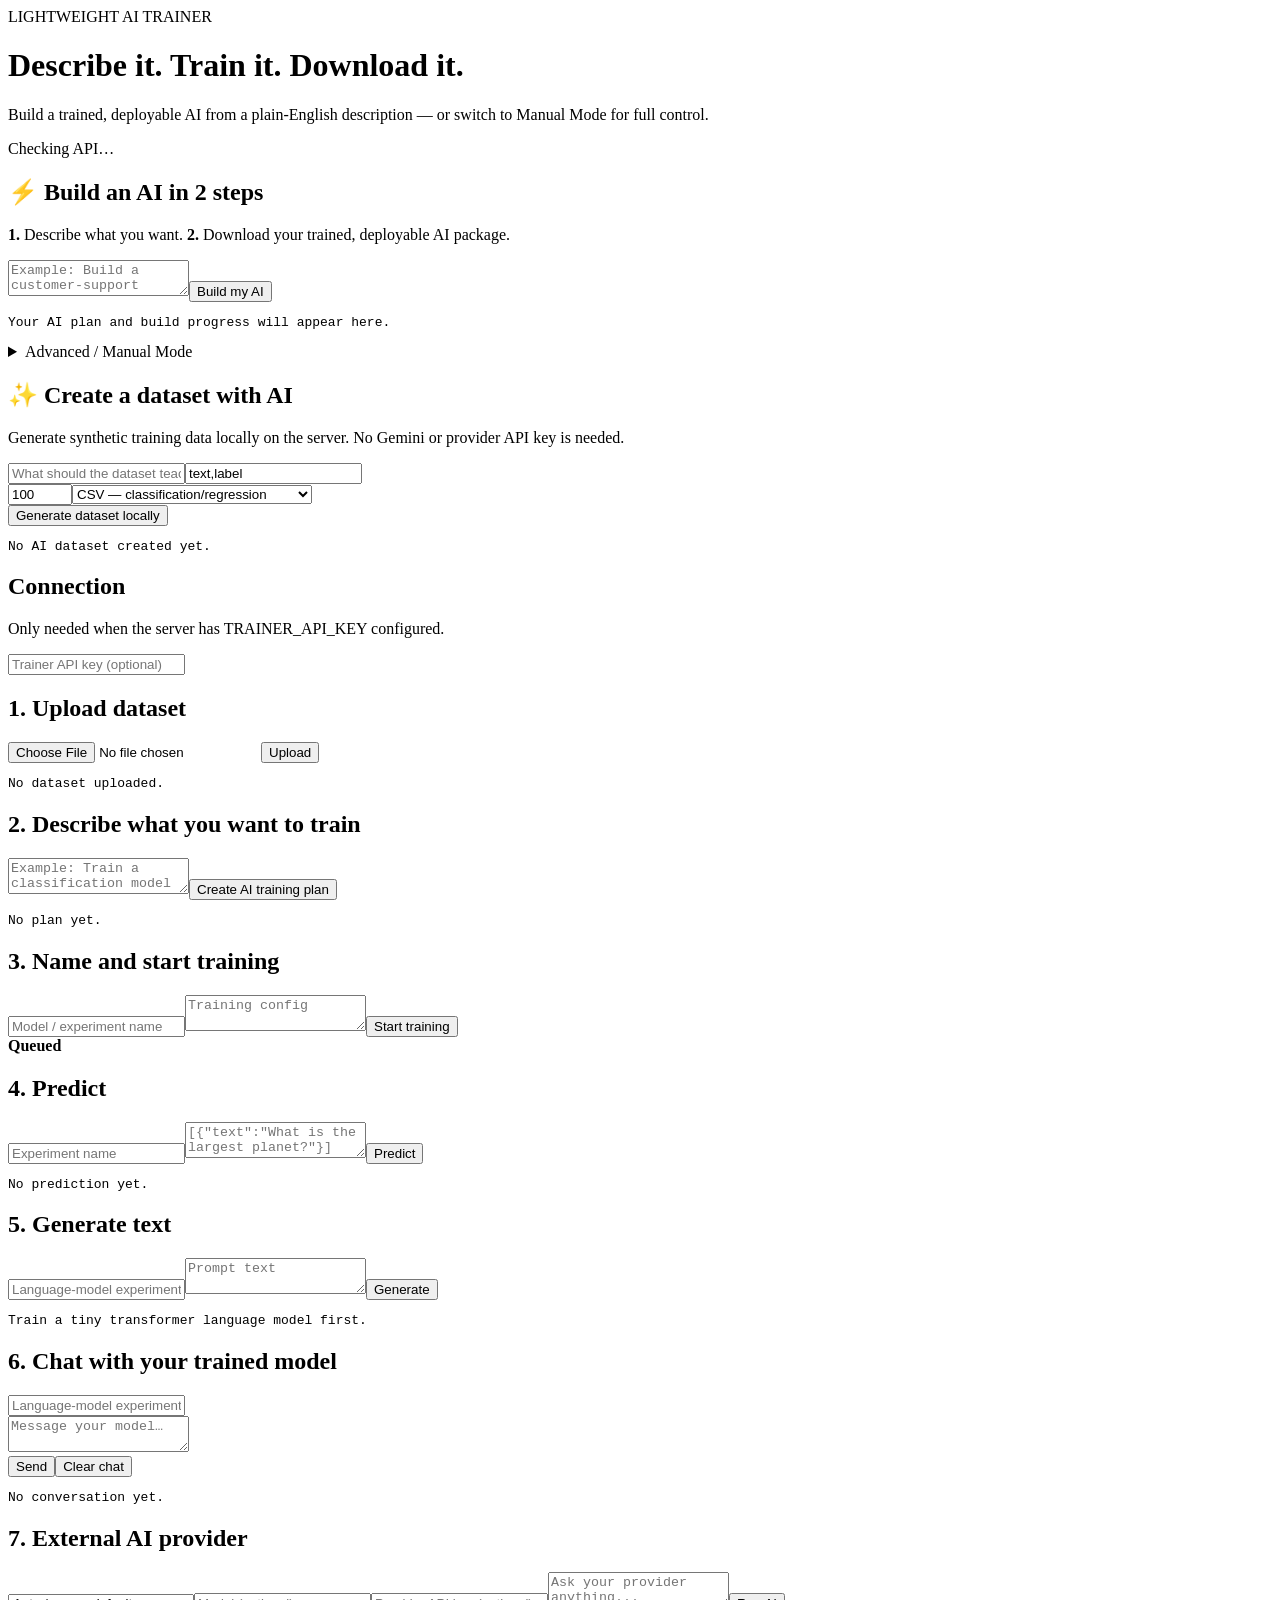
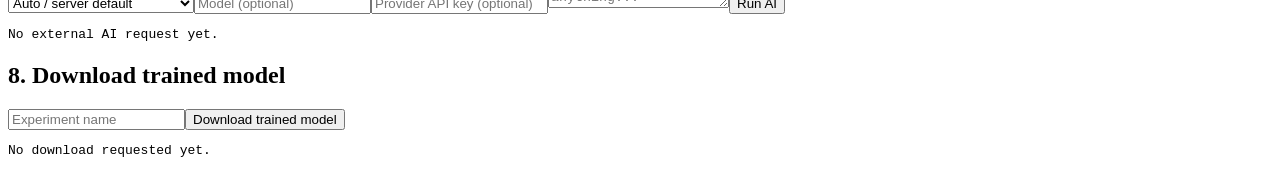
==== commit c24b9bde: "Polish automatic two-step homepage" ====
--- a/web-overrides/index.html
+++ b/web-overrides/index.html
@@ -1,131 +1,16 @@
 <!doctype html>
-<html lang="en">
-<head>
-  <meta charset="utf-8">
-  <meta name="viewport" content="width=device-width,initial-scale=1">
-  <title>Lightweight AI Trainer</title>
-  <link rel="stylesheet" href="/styles.css">
-  <link rel="stylesheet" href="/auto.css?v=20260903">
-</head>
-<body>
-  <header class="top">
-    <div>
-      <div class="eyebrow">LIGHTWEIGHT AI TRAINER</div>
-      <h1>Describe it. Train it. Download it.</h1>
-      <p class="sub">Build a trained, deployable AI from a plain-English description — or switch to Manual Mode for full control.</p>
-    </div>
-    <span id="health" class="pill">Checking API…</span>
-  </header>
-
-  <main>
-    <section id="autoMode" class="card">
-      <h2>⚡ Build an AI in 2 steps</h2>
-      <p class="auto-help"><b>1.</b> Describe what you want. <b>2.</b> Download your trained, deployable AI package.</p>
-      <textarea id="autoPrompt" placeholder="Example: Build a customer-support chatbot for my product. It should answer common questions conversationally and be easy to deploy."></textarea>
-      <button id="autoBuild" type="button">Build my AI</button>
-      <div id="autoStatus" role="status" aria-live="polite"></div>
-      <pre id="autoResult" class="auto-result">Your AI plan and build progress will appear here.</pre>
-      <a id="autoDownload" class="button" hidden download>Download deployable AI</a>
-      <details class="advanced-toggle"><summary>Advanced / Manual Mode</summary>
-        <p class="sub">Keep using the complete manual workflow below for custom datasets, training settings, predictions, external providers, and language-model chat.</p>
-      </details>
-    </section>
-
-    <section class="card dataset-ai">
-      <h2>✨ Create a dataset with AI</h2>
-      <p class="sub">Generate synthetic training data locally on the server. No Gemini or provider API key is needed.</p>
-      <input id="datasetTopic" type="text" maxlength="1000" placeholder="What should the dataset teach? e.g. customer support questions and helpful answers">
-      <input id="datasetColumns" type="text" maxlength="2000" value="text,label" placeholder="Columns, comma separated (e.g. text,label)">
-      <div class="row">
-        <input id="datasetRows" type="number" min="5" max="5000" value="100" placeholder="Rows">
-        <select id="datasetFormat">
-          <option value="csv">CSV — classification/regression</option>
-          <option value="jsonl">JSONL — structured data</option>
-          <option value="txt">TXT — language-model/chat training</option>
-        </select>
-      </div>
-      <button onclick="generateDataset()">Generate dataset locally</button>
-      <pre id="datasetAIResult">No AI dataset created yet.</pre>
-    </section>
-
-    <section class="card">
-      <h2>Connection</h2>
-      <p class="sub">Only needed when the server has TRAINER_API_KEY configured.</p>
-      <input id="apiKey" type="password" autocomplete="off" placeholder="Trainer API key (optional)">
-    </section>
-
-    <section class="card">
-      <h2>1. Upload dataset</h2>
-      <div class="upload"><input id="dataset" type="file" accept=".csv,.tsv,.json,.jsonl,.txt"><button onclick="uploadDataset()">Upload</button></div>
-      <pre id="uploadResult">No dataset uploaded.</pre>
-    </section>
-
-    <section class="card">
-      <h2>2. Describe what you want to train</h2>
-      <textarea id="prompt" placeholder="Example: Train a classification model to predict the label column from the text column. For a chatbot-style model, describe that you want conversational text generation."></textarea>
-      <button onclick="makePlan()">Create AI training plan</button>
-      <pre id="planResult">No plan yet.</pre>
-    </section>
-
-    <section class="card">
-      <h2>3. Name and start training</h2>
-      <input id="modelName" type="text" maxlength="120" placeholder="Model / experiment name (e.g. my-assistant-v1)">
-      <p class="sub">The name is applied to the training configuration before the job starts.</p>
-      <textarea id="config" placeholder="The generated training config appears here. You can review or edit it before training."></textarea>
-      <button onclick="startTraining()">Start training</button>
-      <div id="jobBox" class="job hidden"><div class="jobhead"><b id="jobStatus">Queued</b><span id="jobId"></span></div><pre id="jobResult"></pre></div>
-    </section>
-
-    <section class="card">
-      <h2>4. Predict</h2>
-      <input id="predictExperiment" type="text" placeholder="Experiment name">
-      <textarea id="predictRecords" placeholder='Paste input records as a JSON array, e.g. [{"text":"What is the largest planet?"}]'></textarea>
-      <button onclick="runPrediction()">Predict</button><pre id="predictResult">No prediction yet.</pre>
-    </section>
-
-    <section class="card">
-      <h2>5. Generate text</h2>
-      <p class="sub">Only language-model experiments can generate text. A classifier/regressor cannot be converted into a language model after training.</p>
-      <input id="generateExperiment" type="text" placeholder="Language-model experiment name">
-      <textarea id="generatePrompt" placeholder="Prompt text"></textarea>
-      <button onclick="runGeneration()">Generate</button><pre id="generateResult">Train a tiny transformer language model first.</pre>
-    </section>
-
-    <section class="card">
-      <h2>6. Chat with your trained model</h2>
-      <p class="sub">This uses the trained tiny-transformer checkpoint and keeps the conversation history for the current chat.</p>
-      <input id="chatExperiment" type="text" placeholder="Language-model experiment name">
-      <div id="chatMessages" class="chat" aria-live="polite"></div>
-      <textarea id="chatInput" placeholder="Message your model…" onkeydown="handleChatKey(event)"></textarea>
-      <div class="row"><button onclick="sendChat()">Send</button><button class="secondary" onclick="clearChat()">Clear chat</button></div>
-      <pre id="chatResult">No conversation yet.</pre>
-    </section>
-
-    <section class="card">
-      <h2>7. External AI provider</h2>
-      <p class="sub">Use a server-side Render key or supply a key for this request. Keys are not saved by the app.</p>
-      <select id="aiProvider"><option value="auto">Auto / server default</option><option value="gemini">Google Gemini</option><option value="groq">Groq</option><option value="openai">OpenAI</option><option value="custom">Custom OpenAI-compatible</option></select>
-      <input id="aiModel" type="text" placeholder="Model (optional)"><input id="aiKey" type="password" autocomplete="off" placeholder="Provider API key (optional)">
-      <textarea id="aiPrompt" placeholder="Ask Gemini, Groq, OpenAI, or your compatible provider anything..."></textarea>
-      <button onclick="runAI()">Run AI</button><pre id="aiResult">No external AI request yet.</pre>
-    </section>
-
-    <section class="card">
-      <h2>8. Download trained model</h2>
-      <p class="sub">Downloads the latest checkpoint, model weights, tokenizer/preprocessor state, metadata, training configuration, and bundled runtime as a ZIP.</p>
-      <input id="downloadExperiment" type="text" placeholder="Experiment name"><button onclick="downloadModel()">Download trained model</button>
-      <pre id="downloadResult">No download requested yet.</pre>
-    </section>
-
-    <section class="card dataset-ai bottom-dataset">
-      <h2>✨ Create another dataset with AI</h2>
-      <p class="sub">Generate another dataset locally. No Gemini or provider API key is needed.</p>
-      <input id="datasetTopicBottom" type="text" maxlength="1000" placeholder="Dataset topic or training objective"><input id="datasetColumnsBottom" type="text" maxlength="2000" value="text,label" placeholder="Columns, comma separated">
-      <div class="row"><input id="datasetRowsBottom" type="number" min="5" max="5000" value="100" placeholder="Rows"><select id="datasetFormatBottom"><option value="csv">CSV — classification/regression</option><option value="jsonl">JSONL — structured data</option><option value="txt">TXT — language-model/chat training</option></select></div>
-      <button onclick="generateDataset(true)">Generate dataset locally</button><pre id="datasetAIResultBottom">No AI dataset created yet.</pre>
-    </section>
-  </main>
-  <script src="/app.js?v=20260903"></script>
-  <script src="/auto.js?v=20260903"></script>
-</body>
-</html>
+<html lang="en"><head><meta charset="utf-8"><meta name="viewport" content="width=device-width,initial-scale=1"><title>Lightweight AI Trainer</title><link rel="stylesheet" href="/styles.css"><link rel="stylesheet" href="/auto.css?v=20260903"></head><body>
+<header class="top"><div><div class="eyebrow">LIGHTWEIGHT AI TRAINER</div><h1>Describe it. Train it. Download it.</h1><p class="sub">Build a trained, deployable AI from a plain-English description — or switch to Manual Mode for full control.</p></div><span id="health" class="pill">Checking API…</span></header>
+<main>
+<section id="autoMode" class="card"><h2>⚡ Build an AI in 2 steps</h2><p class="auto-help"><b>1.</b> Describe what you want. <b>2.</b> Download your trained, deployable AI package.</p><textarea id="autoPrompt" placeholder="Example: Build a customer-support chatbot for my product. It should answer common questions conversationally and be easy to deploy."></textarea><button id="autoBuild" type="button">Build my AI</button><div id="autoStatus" role="status" aria-live="polite"></div><pre id="autoResult" class="auto-result">Your AI plan and build progress will appear here.</pre><button id="autoDownload" type="button" hidden>Download deployable AI</button><details class="advanced-toggle"><summary>Advanced / Manual Mode</summary><p class="sub">Keep using the complete manual workflow below for custom datasets, training settings, predictions, external providers, and language-model chat.</p></details></section>
+<section class="card dataset-ai"><h2>✨ Create a dataset with AI</h2><p class="sub">Generate synthetic training data locally on the server. No Gemini or provider API key is needed.</p><input id="datasetTopic" type="text" maxlength="1000" placeholder="What should the dataset teach?"><input id="datasetColumns" type="text" maxlength="2000" value="text,label" placeholder="Columns, comma separated"><div class="row"><input id="datasetRows" type="number" min="5" max="5000" value="100"><select id="datasetFormat"><option value="csv">CSV — classification/regression</option><option value="jsonl">JSONL — structured data</option><option value="txt">TXT — language-model/chat training</option></select></div><button onclick="generateDataset()">Generate dataset locally</button><pre id="datasetAIResult">No AI dataset created yet.</pre></section>
+<section class="card"><h2>Connection</h2><p class="sub">Only needed when the server has TRAINER_API_KEY configured.</p><input id="apiKey" type="password" autocomplete="off" placeholder="Trainer API key (optional)"></section>
+<section class="card"><h2>1. Upload dataset</h2><div class="upload"><input id="dataset" type="file" accept=".csv,.tsv,.json,.jsonl,.txt"><button onclick="uploadDataset()">Upload</button></div><pre id="uploadResult">No dataset uploaded.</pre></section>
+<section class="card"><h2>2. Describe what you want to train</h2><textarea id="prompt" placeholder="Example: Train a classification model to predict the label column from the text column."></textarea><button onclick="makePlan()">Create AI training plan</button><pre id="planResult">No plan yet.</pre></section>
+<section class="card"><h2>3. Name and start training</h2><input id="modelName" type="text" maxlength="120" placeholder="Model / experiment name"><textarea id="config" placeholder="Training config"></textarea><button onclick="startTraining()">Start training</button><div id="jobBox" class="job hidden"><div class="jobhead"><b id="jobStatus">Queued</b><span id="jobId"></span></div><pre id="jobResult"></pre></div></section>
+<section class="card"><h2>4. Predict</h2><input id="predictExperiment" placeholder="Experiment name"><textarea id="predictRecords" placeholder='[{"text":"What is the largest planet?"}]'></textarea><button onclick="runPrediction()">Predict</button><pre id="predictResult">No prediction yet.</pre></section>
+<section class="card"><h2>5. Generate text</h2><input id="generateExperiment" placeholder="Language-model experiment name"><textarea id="generatePrompt" placeholder="Prompt text"></textarea><button onclick="runGeneration()">Generate</button><pre id="generateResult">Train a tiny transformer language model first.</pre></section>
+<section class="card"><h2>6. Chat with your trained model</h2><input id="chatExperiment" placeholder="Language-model experiment name"><div id="chatMessages" class="chat" aria-live="polite"></div><textarea id="chatInput" placeholder="Message your model…" onkeydown="handleChatKey(event)"></textarea><div class="row"><button onclick="sendChat()">Send</button><button class="secondary" onclick="clearChat()">Clear chat</button></div><pre id="chatResult">No conversation yet.</pre></section>
+<section class="card"><h2>7. External AI provider</h2><select id="aiProvider"><option value="auto">Auto / server default</option><option value="gemini">Google Gemini</option><option value="groq">Groq</option><option value="openai">OpenAI</option><option value="custom">Custom OpenAI-compatible</option></select><input id="aiModel" placeholder="Model (optional)"><input id="aiKey" type="password" autocomplete="off" placeholder="Provider API key (optional)"><textarea id="aiPrompt" placeholder="Ask your provider anything..."></textarea><button onclick="runAI()">Run AI</button><pre id="aiResult">No external AI request yet.</pre></section>
+<section class="card"><h2>8. Download trained model</h2><input id="downloadExperiment" placeholder="Experiment name"><button onclick="downloadModel()">Download trained model</button><pre id="downloadResult">No download requested yet.</pre></section>
+</main><script src="/app.js?v=20260903"></script><script src="/auto.js?v=20260903"></script></body></html>
